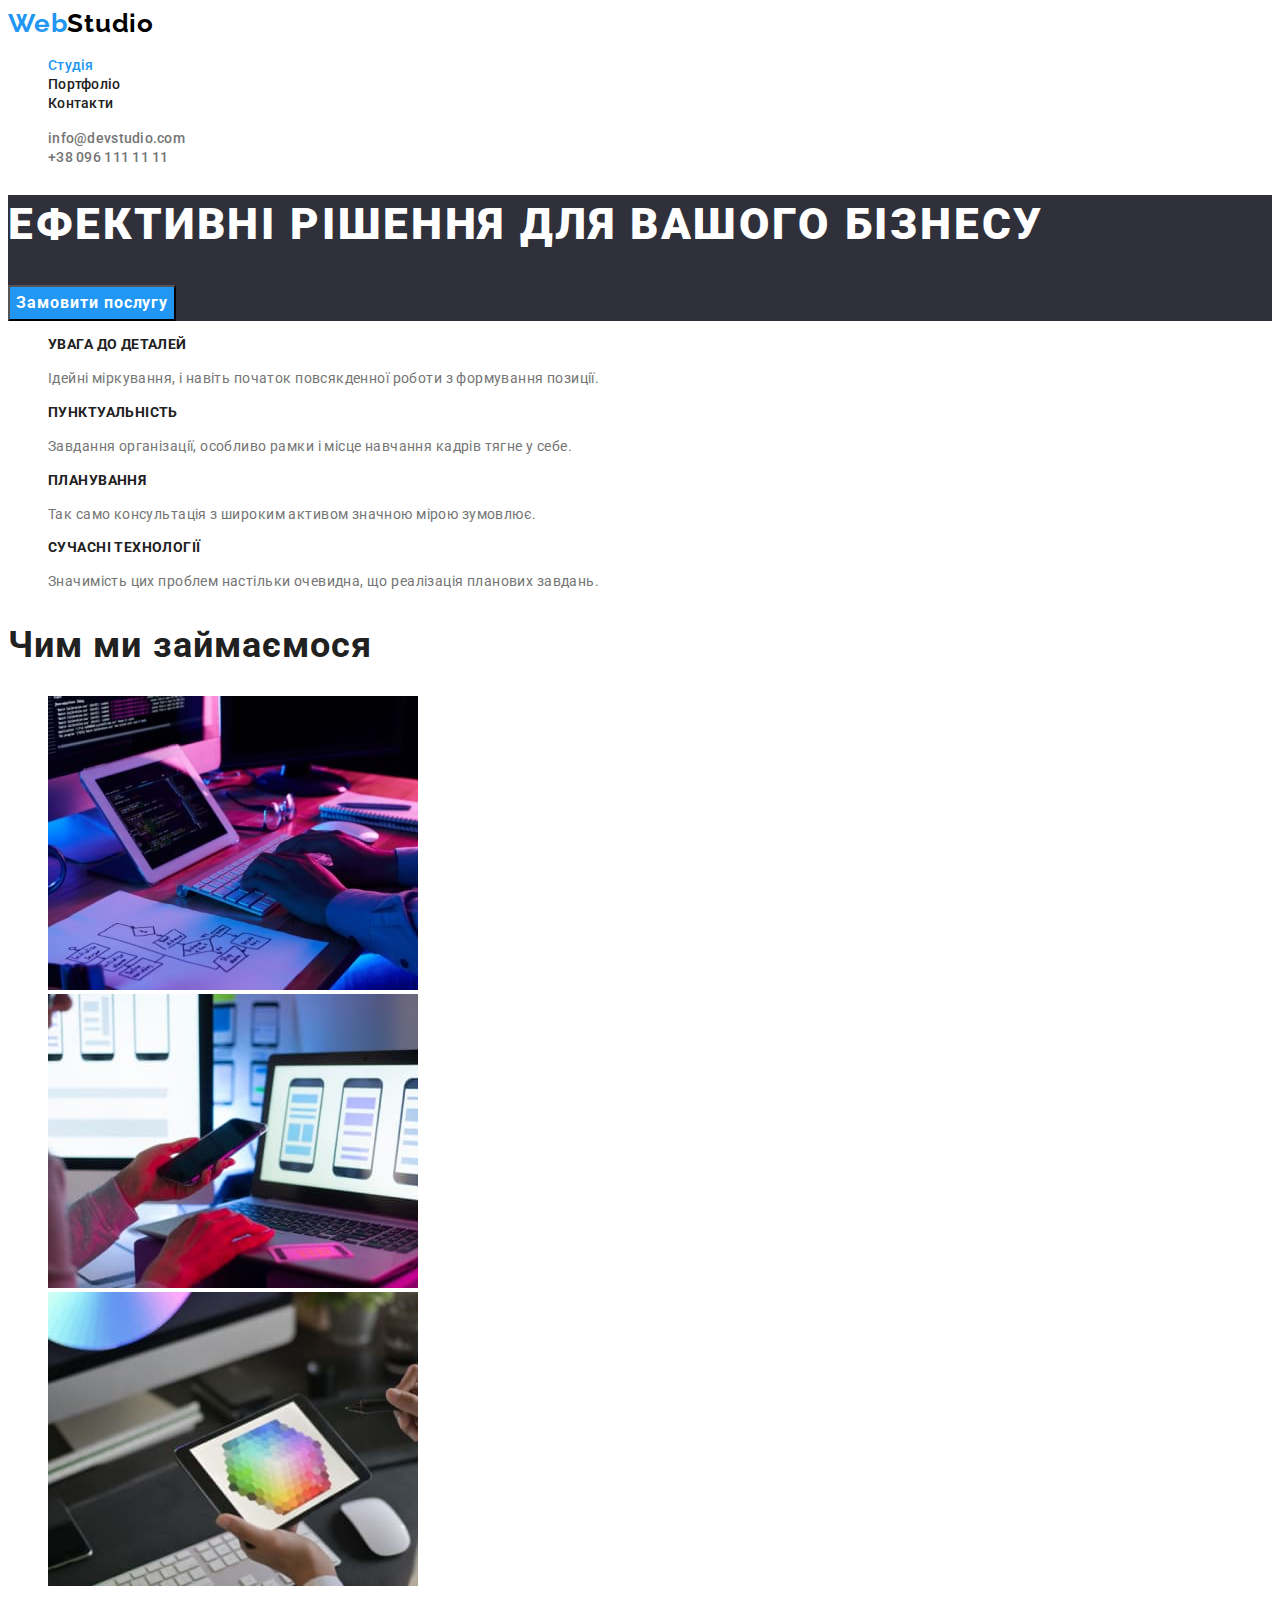
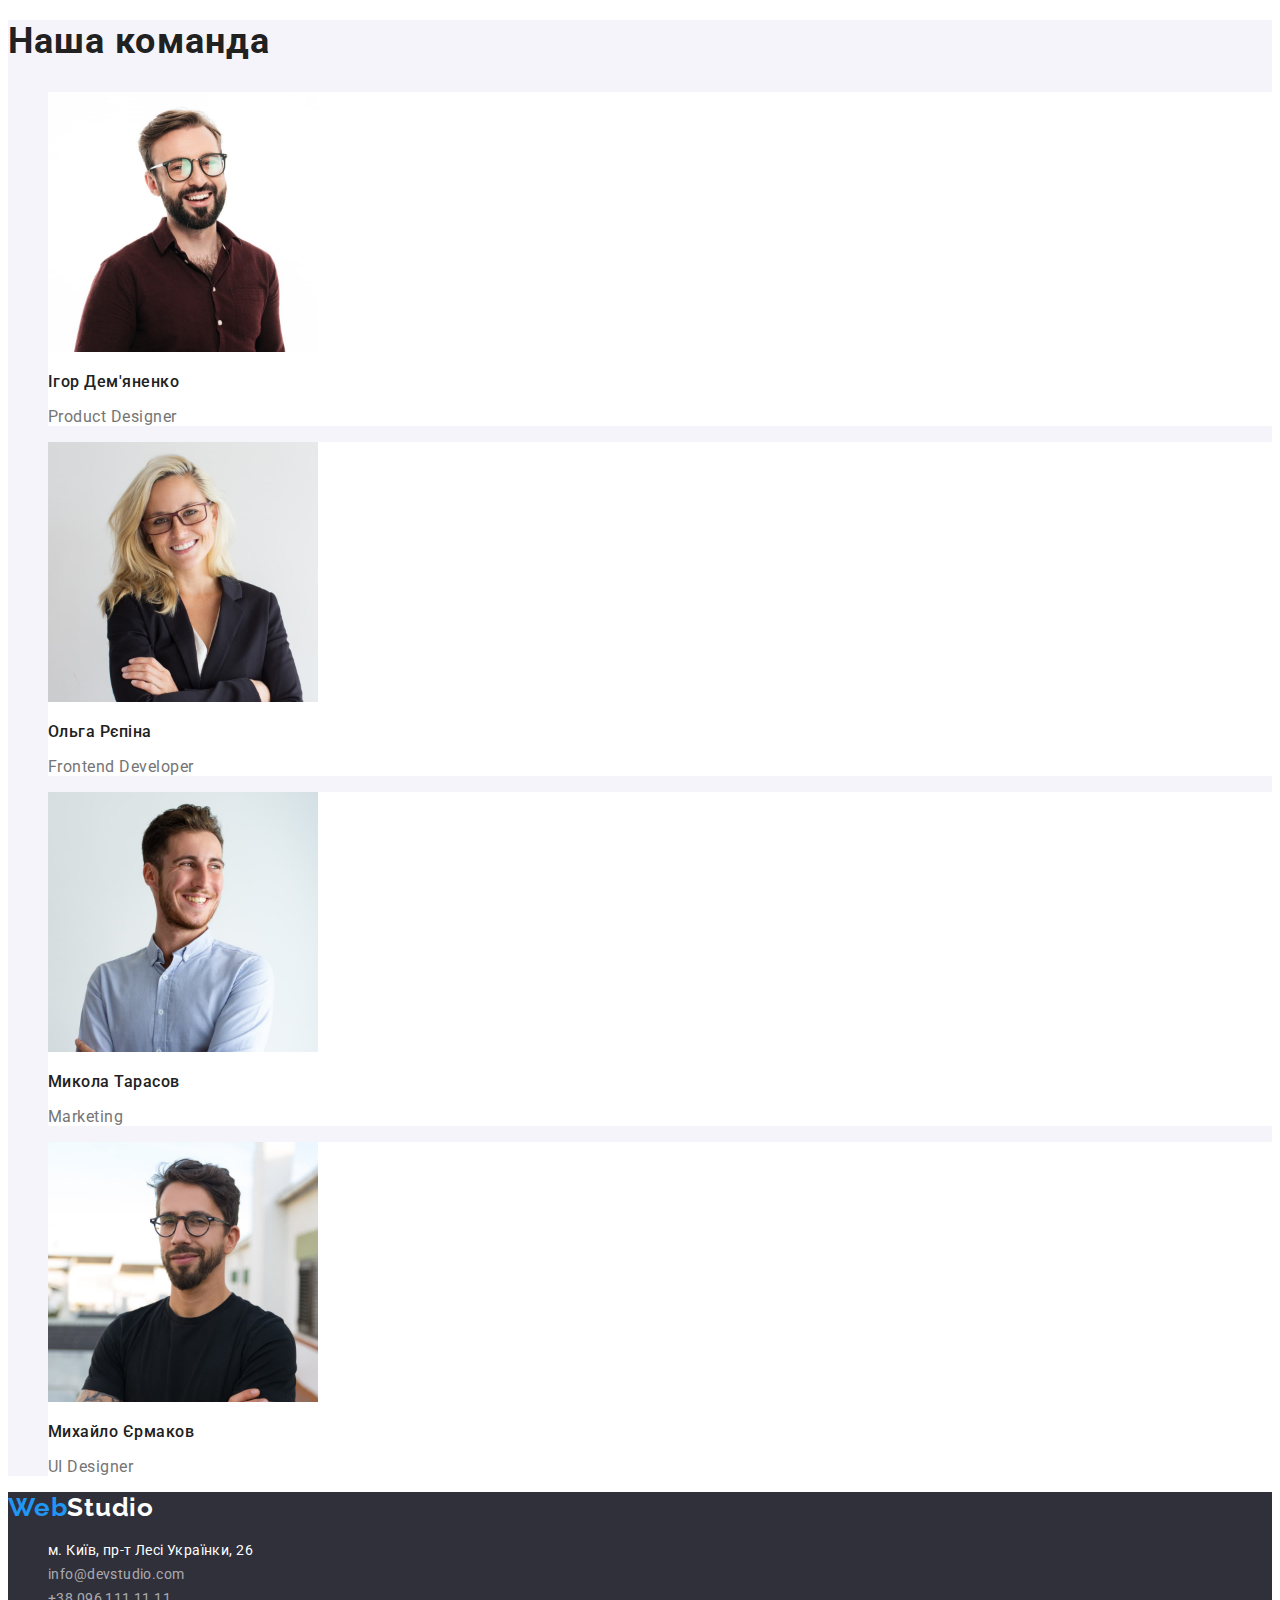
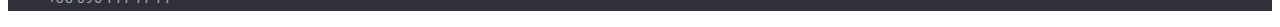
==== index.html @ d61ed379 "homework" ====
<!DOCTYPE html>
<html lang="uk">
  <head>
    <meta charset="UTF-8" />
    <meta http-equiv="X-UA-Compatible" content="IE=edge" />
    <meta name="viewport" content="width=device-width, initial-scale=1.0" />
    <title>Студія</title>
    <link rel="preconnect" href="https://fonts.googleapis.com" />
    <link rel="preconnect" href="https://fonts.gstatic.com" crossorigin />
    <link
      href="https://fonts.googleapis.com/css2?family=Raleway:wght@700&family=Roboto:wght@400;500;700;900&display=swap"
      rel="stylesheet"
    />
    <link rel="stylesheet" href="./css/styles.css" />
  </head>
  <body>
    <header>
      <nav>
        <a href="./index.html" class="logo"
          ><span class="logo-web">Web</span>Studio</a
        >
        <ul>
          <li><a href="./index.html" class="link-nav current">Студія</a></li>
          <li><a href="./portfolio.html" class="link-nav">Портфоліо</a></li>
          <li><a href="#" class="link-nav">Контакти</a></li>
        </ul>
      </nav>
      <ul>
        <li>
          <a href="mailto:info@devstudio.com" class="link-auth"
            >info@devstudio.com</a
          >
        </li>
        <li>
          <a href="tel:+380961111111" class="link-auth">+38 096 111 11 11</a>
        </li>
      </ul>
    </header>
    <main>
      <section class="hero-section">
        <h1 class="hero-title">Ефективні рішення для вашого бізнесу</h1>
        <button type="button">Замовити послугу</button>
      </section>
      <section class="benefits-section">
        <h2 class="benefits-title">Наші переваги</h2>
        <ul>
          <li>
            <h3 class="benefits">увага до деталей</h3>
            <p class="benefits-text">
              Ідейні міркування, і навіть початок повсякденної роботи з
              формування позиції.
            </p>
          </li>
          <li>
            <h3 class="benefits">пунктуальність</h3>
            <p class="benefits-text">
              Завдання організації, особливо рамки і місце навчання кадрів тягне
              у себе.
            </p>
          </li>
          <li>
            <h3 class="benefits">планування</h3>
            <p class="benefits-text">
              Так само консультація з широким активом значною мірою зумовлює.
            </p>
          </li>
          <li>
            <h3 class="benefits">сучасні технології</h3>
            <p class="benefits-text">
              Значимість цих проблем настільки очевидна, що реалізація планових
              завдань.
            </p>
          </li>
        </ul>
      </section>
      <section class="service-section">
        <h2 class="servise-title">Чим ми займаємося</h2>
        <ul>
          <li>
            <img
              src="./images/box1.jpg"
              alt="послуга 1"
              width="370"
              height="294"
            />
          </li>
          <li>
            <img
              src="./images/box2.jpg"
              alt="послуга 2"
              width="370"
              height="294"
            />
          </li>
          <li>
            <img
              src="./images/box3.jpg"
              alt="послуга 3"
              width="370"
              height="294"
            />
          </li>
        </ul>
      </section>
      <section class="team-section">
        <h2 class="team-title">Наша команда</h2>
        <ul>
          <li class="team-background">
            <img
              src="./images/ihor.jpg"
              alt="Ігор Дем'яненко"
              width="270"
              height="260"
            />
            <h3 class="team">Ігор Дем'яненко</h3>
            <p class="team-profession">Product Designer</p>
          </li>
          <li class="team-background">
            <img
              src="./images/olga.jpg"
              alt="Ольга Рєпіна"
              width="270"
              height="260"
            />
            <h3 class="team">Ольга Рєпіна</h3>
            <p class="team-profession">Frontend Developer</p>
          </li>
          <li class="team-background">
            <img
              src="./images/mykola.jpg"
              alt="Микола Тарасов"
              width="270"
              height="260"
            />
            <h3 class="team">Микола Тарасов</h3>
            <p class="team-profession">Marketing</p>
          </li>
          <li class="team-background">
            <img
              src="./images/myhailo.jpg"
              alt="Михайло Єрмаков"
              width="270"
              height="260"
            />
            <h3 class="team">Михайло Єрмаков</h3>
            <p class="team-profession">UI Designer</p>
          </li>
        </ul>
      </section>
    </main>
    <footer>
      <a href="./index.html" class="logo"
        ><span class="logo-web">Web</span
        ><span class="logo-studio">Studio</span></a
      >
      <address>
        <ul>
          <li>
            <a
              href="https://goo.gl/maps/CPtrU1FHBa2aNyZL9"
              target="_blank"
              rel="noopener noreferrer nofollow"
              class="map"
              >м. Київ, пр-т Лесі Українки, 26</a
            >
          </li>
          <li>
            <a href="mailto:info@devstudio.com" class="communication"
              >info@devstudio.com</a
            >
          </li>
          <li>
            <a href="tel:+380961111111" class="communication"
              >+38 096 111 11 11</a
            >
          </li>
        </ul>
      </address>
    </footer>
  </body>
</html>
---- css/styles.css ----
:root {
  --color-link: #2196f3;
  --color-title: #212121;
  --color-text: #757575;
}

body {
  font-family: "roboto", sans-serif;
  background-color: #ffffff;
}
ul {
  list-style: none;
}
.logo {
  text-decoration: none;
  font-family: "raleway", sans-serif;
  font-weight: 700;
  font-size: 26px;
  line-height: 1.19;
  letter-spacing: 0.03em;
  color: #000000;
}
.logo-web {
  color: var(--color-link);
}
.link-nav {
  text-decoration: none;
  font-weight: 500;
  font-size: 14px;
  line-height: 1.14;
  letter-spacing: 0.02em;
  color: var(--color-title);
}
.link-nav:hover {
  color: var(--color-link);
}
.link-nav:focus {
  color: var(--color-link);
}
.link-nav.current {
  color: var(--color-link);
}
.link-auth {
  text-decoration: none;
  font-weight: 500;
  font-size: 14px;
  line-height: 1.14;
  letter-spacing: 0.02em;
  color: #757575;
}
.link-auth:hover {
  color: var(--color-link);
}
.link-auth:focus {
  color: var(--color-link);
}
.hero-section {
  background-color: #2f303a;
}
.hero-title {
  color: #ffffff;
  font-weight: 900;
  font-size: 44px;
  line-height: 1.36;
  letter-spacing: 0.06em;
  text-transform: uppercase;
}
.hero-section button {
  font-family: inherit;
  color: #ffffff;
  font-weight: 700;
  font-size: 16px;
  line-height: 1.88;
  display: flex;
  align-items: center;
  text-align: center;
  letter-spacing: 0.06em;
  background-color: var(--color-link);
  cursor: pointer;
}
.hero-section button:hover {
  background-color: #188ce8;
}
.hero-section button:active {
  background-color: #188ce8;
}

.benefits-title {
  position: absolute;
  white-space: nowrap;
  width: 1px;
  height: 1px;
  overflow: hidden;
  border: 0;
  padding: 0;
  clip: rect(0 0 0 0);
  clip-path: inset(50%);
  margin: -1px;
}
.benefits {
  font-weight: 700;
  font-size: 14px;
  line-height: 1.14;
  letter-spacing: 0.03em;
  text-transform: uppercase;
  color: var(--color-title);
}
.benefits-text {
  font-size: 14px;
  line-height: 1.71;
  letter-spacing: 0.03em;
  color: var(--color-text);
}
.servise-title {
  font-weight: 700;
  font-size: 36px;
  line-height: 1.17;
  letter-spacing: 0.03em;
  color: var(--color-title);
}
.team-section {
  background-color: #f5f4fa;
}
.team-title {
  font-weight: 700;
  font-size: 36px;
  line-height: 1.17;
  letter-spacing: 0.03em;
  color: var(--color-title);
}
.team {
  font-weight: 500;
  font-size: 16px;
  line-height: 1.19;
  letter-spacing: 0.03em;
  color: var(--color-title);
}
.team-profession {
  font-size: 16px;
  line-height: 1.19;
  letter-spacing: 0.03em;
  color: var(--color-text);
}
.team-background {
  background-color: #ffffff;
}
footer {
  background-color: #2f303a;
}
.logo-studio {
  color: #ffffff;
}
.map {
  text-decoration: none;
  font-style: normal;
  font-size: 14px;
  line-height: 1.71;
  letter-spacing: 0.03em;
  color: #ffffff;
}
.map:hover {
  color: var(--color-link);
}
.map:focus {
  color: var(--color-link);
}
.communication {
  text-decoration: none;
  font-style: normal;
  font-size: 14px;
  line-height: 1.71;
  letter-spacing: 0.03em;
  color: rgba(255, 255, 255, 0.6);
}
.communication:hover {
  color: var(--color-link);
}
.communication:focus {
  color: var(--color-link);
}
.sort-button {
  font-family: inherit;
  font-weight: 500;
  font-size: 16px;
  line-height: 1.63;
  letter-spacing: 0.03em;
  color: #212121;
  background-color: #f5f4fa;
  cursor: pointer;
  border-radius: 4px;
  border: 0;
}
.sort-button:hover {
  color: #ffffff;
  background-color: var(--color-link);
}
.sort-button:focus {
  color: #ffffff;
  background-color: var(--color-link);
}
.portfolio-background {
  background-color: #ffffff;
}
.portfolio-title {
  font-weight: 700;
  font-size: 18px;
  line-height: 2;
  letter-spacing: 0.06em;
  color: var(--color-title);
}
.portfolio-type {
  font-size: 16px;
  line-height: 1.88;
  letter-spacing: 0.03em;
  color: var(--color-text);
}
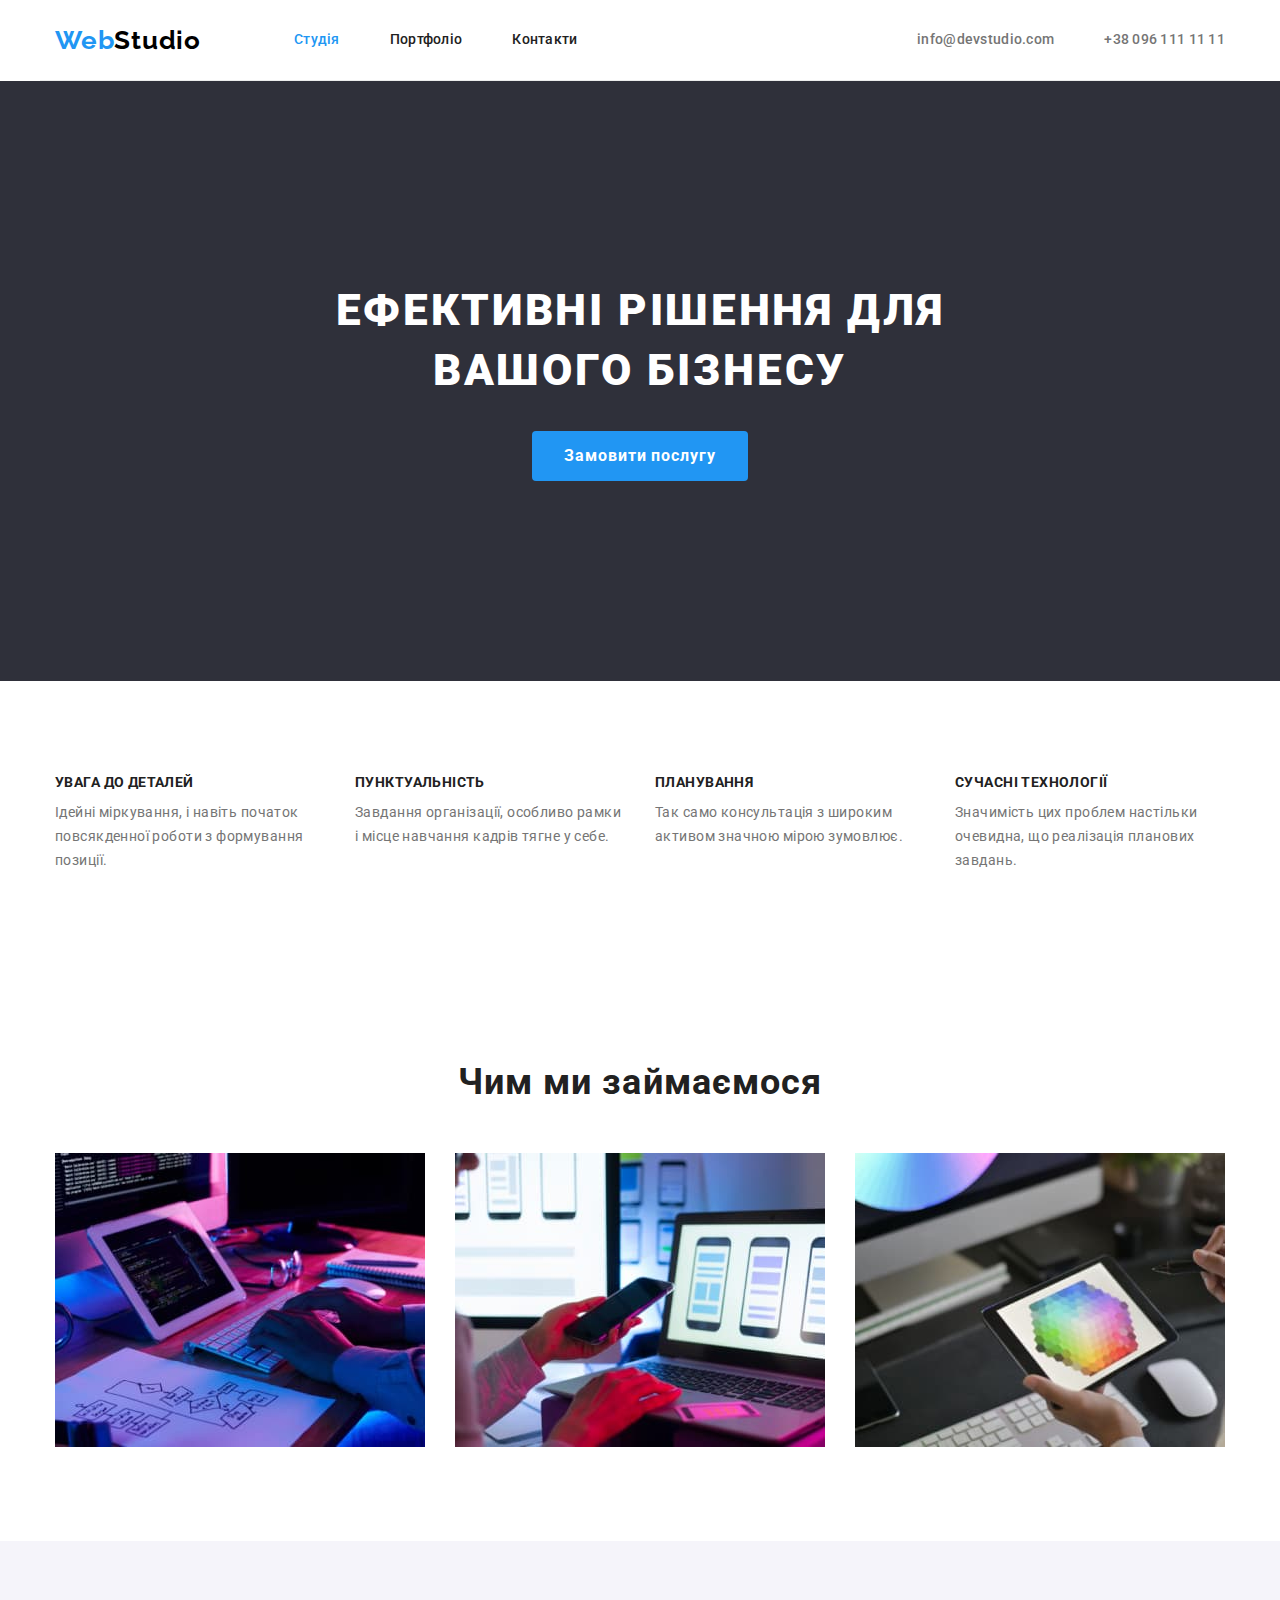
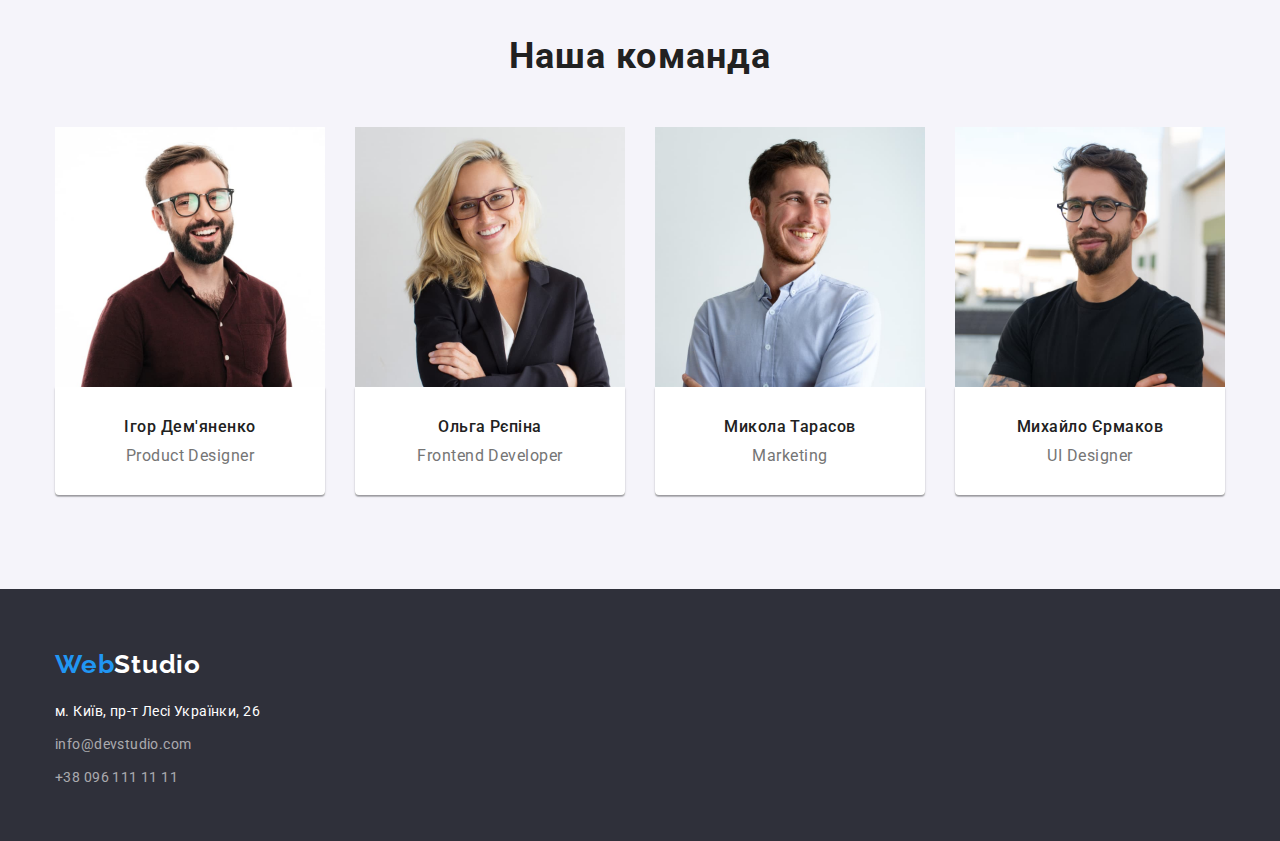
==== commit bde4a716: "homework-new" ====
--- a/index.html
+++ b/index.html
@@ -11,171 +11,202 @@
       href="https://fonts.googleapis.com/css2?family=Raleway:wght@700&family=Roboto:wght@400;500;700;900&display=swap"
       rel="stylesheet"
     />
+    <link
+      rel="stylesheet"
+      href="https://cdnjs.cloudflare.com/ajax/libs/modern-normalize/1.1.0/modern-normalize.css"
+      integrity="sha512-Y0MM+V6ymRKN2zStTqzQ227DWhhp4Mzdo6gnlRnuaNCbc+YN/ZH0sBCLTM4M0oSy9c9VKiCvd4Jk44aCLrNS5Q=="
+      crossorigin="anonymous"
+      referrerpolicy="no-referrer"
+    />
     <link rel="stylesheet" href="./css/styles.css" />
   </head>
   <body>
-    <header>
-      <nav>
-        <a href="./index.html" class="logo"
-          ><span class="logo-web">Web</span>Studio</a
-        >
-        <ul>
-          <li><a href="./index.html" class="link-nav current">Студія</a></li>
-          <li><a href="./portfolio.html" class="link-nav">Портфоліо</a></li>
-          <li><a href="#" class="link-nav">Контакти</a></li>
-        </ul>
-      </nav>
-      <ul>
-        <li>
-          <a href="mailto:info@devstudio.com" class="link-auth"
-            >info@devstudio.com</a
+    <header class="header">
+      <div class="container header-container">
+        <nav class="site-nav">
+          <a href="./index.html" class="logo header-logo"
+            ><span class="logo-web">Web</span>Studio</a
           >
-        </li>
-        <li>
-          <a href="tel:+380961111111" class="link-auth">+38 096 111 11 11</a>
-        </li>
-      </ul>
-    </header>
-    <main>
-      <section class="hero-section">
-        <h1 class="hero-title">Ефективні рішення для вашого бізнесу</h1>
-        <button type="button">Замовити послугу</button>
-      </section>
-      <section class="benefits-section">
-        <h2 class="benefits-title">Наші переваги</h2>
-        <ul>
+          <ul class="header-list">
+            <li><a href="./index.html" class="link-nav current">Студія</a></li>
+            <li><a href="./portfolio.html" class="link-nav">Портфоліо</a></li>
+            <li><a href="#" class="link-nav">Контакти</a></li>
+          </ul>
+        </nav>
+        <ul class="header-contacts">
           <li>
-            <h3 class="benefits">увага до деталей</h3>
-            <p class="benefits-text">
-              Ідейні міркування, і навіть початок повсякденної роботи з
-              формування позиції.
-            </p>
-          </li>
-          <li>
-            <h3 class="benefits">пунктуальність</h3>
-            <p class="benefits-text">
-              Завдання організації, особливо рамки і місце навчання кадрів тягне
-              у себе.
-            </p>
-          </li>
-          <li>
-            <h3 class="benefits">планування</h3>
-            <p class="benefits-text">
-              Так само консультація з широким активом значною мірою зумовлює.
-            </p>
-          </li>
-          <li>
-            <h3 class="benefits">сучасні технології</h3>
-            <p class="benefits-text">
-              Значимість цих проблем настільки очевидна, що реалізація планових
-              завдань.
-            </p>
-          </li>
-        </ul>
-      </section>
-      <section class="service-section">
-        <h2 class="servise-title">Чим ми займаємося</h2>
-        <ul>
-          <li>
-            <img
-              src="./images/box1.jpg"
-              alt="послуга 1"
-              width="370"
-              height="294"
-            />
-          </li>
-          <li>
-            <img
-              src="./images/box2.jpg"
-              alt="послуга 2"
-              width="370"
-              height="294"
-            />
-          </li>
-          <li>
-            <img
-              src="./images/box3.jpg"
-              alt="послуга 3"
-              width="370"
-              height="294"
-            />
-          </li>
-        </ul>
-      </section>
-      <section class="team-section">
-        <h2 class="team-title">Наша команда</h2>
-        <ul>
-          <li class="team-background">
-            <img
-              src="./images/ihor.jpg"
-              alt="Ігор Дем'яненко"
-              width="270"
-              height="260"
-            />
-            <h3 class="team">Ігор Дем'яненко</h3>
-            <p class="team-profession">Product Designer</p>
-          </li>
-          <li class="team-background">
-            <img
-              src="./images/olga.jpg"
-              alt="Ольга Рєпіна"
-              width="270"
-              height="260"
-            />
-            <h3 class="team">Ольга Рєпіна</h3>
-            <p class="team-profession">Frontend Developer</p>
-          </li>
-          <li class="team-background">
-            <img
-              src="./images/mykola.jpg"
-              alt="Микола Тарасов"
-              width="270"
-              height="260"
-            />
-            <h3 class="team">Микола Тарасов</h3>
-            <p class="team-profession">Marketing</p>
-          </li>
-          <li class="team-background">
-            <img
-              src="./images/myhailo.jpg"
-              alt="Михайло Єрмаков"
-              width="270"
-              height="260"
-            />
-            <h3 class="team">Михайло Єрмаков</h3>
-            <p class="team-profession">UI Designer</p>
-          </li>
-        </ul>
-      </section>
-    </main>
-    <footer>
-      <a href="./index.html" class="logo"
-        ><span class="logo-web">Web</span
-        ><span class="logo-studio">Studio</span></a
-      >
-      <address>
-        <ul>
-          <li>
-            <a
-              href="https://goo.gl/maps/CPtrU1FHBa2aNyZL9"
-              target="_blank"
-              rel="noopener noreferrer nofollow"
-              class="map"
-              >м. Київ, пр-т Лесі Українки, 26</a
-            >
-          </li>
-          <li>
-            <a href="mailto:info@devstudio.com" class="communication"
+            <a href="mailto:info@devstudio.com" class="link-auth"
               >info@devstudio.com</a
             >
           </li>
           <li>
-            <a href="tel:+380961111111" class="communication"
-              >+38 096 111 11 11</a
-            >
+            <a href="tel:+380961111111" class="link-auth">+38 096 111 11 11</a>
           </li>
         </ul>
-      </address>
+      </div>
+    </header>
+    <main>
+      <section class="hero-section">
+        <div class="container">
+          <h1 class="hero-title">Ефективні рішення для вашого бізнесу</h1>
+          <button type="button">Замовити послугу</button>
+        </div>
+      </section>
+      <section class="benefits-section section">
+        <div class="container">
+          <h2 class="benefits-title">Наші переваги</h2>
+          <ul class="benefits-list">
+            <li>
+              <h3 class="benefits">увага до деталей</h3>
+              <p class="benefits-text">
+                Ідейні міркування, і навіть початок повсякденної роботи з
+                формування позиції.
+              </p>
+            </li>
+            <li>
+              <h3 class="benefits">пунктуальність</h3>
+              <p class="benefits-text">
+                Завдання організації, особливо рамки і місце навчання кадрів
+                тягне у себе.
+              </p>
+            </li>
+            <li>
+              <h3 class="benefits">планування</h3>
+              <p class="benefits-text">
+                Так само консультація з широким активом значною мірою зумовлює.
+              </p>
+            </li>
+            <li>
+              <h3 class="benefits">сучасні технології</h3>
+              <p class="benefits-text">
+                Значимість цих проблем настільки очевидна, що реалізація
+                планових завдань.
+              </p>
+            </li>
+          </ul>
+        </div>
+      </section>
+      <section class="service-section section">
+        <div class="container">
+          <h2 class="servise-title">Чим ми займаємося</h2>
+          <ul class="service-list">
+            <li>
+              <img
+                src="./images/box1.jpg"
+                alt="послуга 1"
+                width="370"
+                height="294"
+              />
+            </li>
+            <li>
+              <img
+                src="./images/box2.jpg"
+                alt="послуга 2"
+                width="370"
+                height="294"
+              />
+            </li>
+            <li>
+              <img
+                src="./images/box3.jpg"
+                alt="послуга 3"
+                width="370"
+                height="294"
+              />
+            </li>
+          </ul>
+        </div>
+      </section>
+      <section class="team-section section">
+        <div class="container">
+          <h2 class="team-title">Наша команда</h2>
+          <ul class="card-set">
+            <li class="team-background card-set-item">
+              <img
+                src="./images/ihor.jpg"
+                alt="Ігор Дем'яненко"
+                width="270"
+                height="260"
+                class="team-photo"
+              />
+              <div class="team-wrapper">
+                <h3 class="team">Ігор Дем'яненко</h3>
+                <p class="team-profession">Product Designer</p>
+              </div>
+            </li>
+            <li class="team-background card-set-item">
+              <img
+                src="./images/olga.jpg"
+                alt="Ольга Рєпіна"
+                width="270"
+                height="260"
+                class="team-photo"
+              />
+              <div class="team-wrapper">
+                <h3 class="team">Ольга Рєпіна</h3>
+                <p class="team-profession">Frontend Developer</p>
+              </div>
+            </li>
+            <li class="team-background card-set-item">
+              <img
+                src="./images/mykola.jpg"
+                alt="Микола Тарасов"
+                width="270"
+                height="260"
+                class="team-photo"
+              />
+              <div class="team-wrapper">
+                <h3 class="team">Микола Тарасов</h3>
+                <p class="team-profession">Marketing</p>
+              </div>
+            </li>
+            <li class="team-background card-set-item">
+              <img
+                src="./images/myhailo.jpg"
+                alt="Михайло Єрмаков"
+                width="270"
+                height="260"
+                class="team-photo"
+              />
+              <div class="team-wrapper">
+                <h3 class="team">Михайло Єрмаков</h3>
+                <p class="team-profession">UI Designer</p>
+              </div>
+            </li>
+          </ul>
+        </div>
+      </section>
+    </main>
+    <footer>
+      <div class="container">
+        <a href="./index.html" class="logo footer-logo"
+          ><span class="logo-web">Web</span
+          ><span class="logo-studio">Studio</span></a
+        >
+        <address>
+          <ul>
+            <li class="footer-item">
+              <a
+                href="https://goo.gl/maps/CPtrU1FHBa2aNyZL9"
+                target="_blank"
+                rel="noopener noreferrer nofollow"
+                class="map"
+                >м. Київ, пр-т Лесі Українки, 26</a
+              >
+            </li>
+            <li class="footer-item">
+              <a href="mailto:info@devstudio.com" class="communication"
+                >info@devstudio.com</a
+              >
+            </li>
+            <li class="footer-item">
+              <a href="tel:+380961111111" class="communication"
+                >+38 096 111 11 11</a
+              >
+            </li>
+          </ul>
+        </address>
+      </div>
     </footer>
   </body>
 </html>
--- a/css/styles.css
+++ b/css/styles.css
@@ -2,14 +2,60 @@
   --color-link: #2196f3;
   --color-title: #212121;
   --color-text: #757575;
+  --indent: 30px;
+  --items: 4;
+}
+h1,
+h2,
+h3,
+h4,
+h5,
+h6,
+p {
+  margin: 0;
+}
+ul {
+  margin: 0;
+  padding: 0;
+  list-style: none;
+}
+img {
+  display: block;
 }
 
 body {
   font-family: "roboto", sans-serif;
   background-color: #ffffff;
 }
-ul {
-  list-style: none;
+.container {
+  width: 1200px;
+  padding-right: 15px;
+  padding-left: 15px;
+  margin-right: auto;
+  margin-left: auto;
+}
+.card-set {
+  display: flex;
+  flex-wrap: wrap;
+  gap: var(--indent);
+}
+.card-set-item {
+  flex-basis: calc(
+    (100% - var(--indent) * (var(--items) - 1)) / (var(--items))
+  );
+}
+.header-container {
+  display: flex;
+  align-items: center;
+  border-bottom: 1px solid #ececec;
+}
+.site-nav {
+  margin-right: auto;
+  display: flex;
+  align-items: center;
+}
+.header-logo {
+  margin-right: 93px;
 }
 .logo {
   text-decoration: none;
@@ -23,13 +69,21 @@
 .logo-web {
   color: var(--color-link);
 }
+.header-list {
+  display: flex;
+  margin-left: auto;
+  gap: 50px;
+}
 .link-nav {
+  display: block;
   text-decoration: none;
   font-weight: 500;
   font-size: 14px;
   line-height: 1.14;
   letter-spacing: 0.02em;
   color: var(--color-title);
+  padding-top: 32px;
+  padding-bottom: 32px;
 }
 .link-nav:hover {
   color: var(--color-link);
@@ -40,13 +94,20 @@
 .link-nav.current {
   color: var(--color-link);
 }
+.header-contacts {
+  display: flex;
+  gap: 50px;
+}
 .link-auth {
+  display: block;
   text-decoration: none;
   font-weight: 500;
   font-size: 14px;
   line-height: 1.14;
   letter-spacing: 0.02em;
   color: #757575;
+  padding-top: 32px;
+  padding-bottom: 32px;
 }
 .link-auth:hover {
   color: var(--color-link);
@@ -56,6 +117,7 @@
 }
 .hero-section {
   background-color: #2f303a;
+  min-height: 600px;
 }
 .hero-title {
   color: #ffffff;
@@ -64,19 +126,30 @@
   line-height: 1.36;
   letter-spacing: 0.06em;
   text-transform: uppercase;
+  width: 696px;
+  text-align: center;
+  margin: auto;
+  padding-top: 200px;
+  margin-bottom: 30px;
 }
 .hero-section button {
+  display: inline-block;
+  padding: 10px 32px;
+  min-width: 152px;
   font-family: inherit;
   color: #ffffff;
   font-weight: 700;
   font-size: 16px;
-  line-height: 1.88;
+  line-height: 1.875;
   display: flex;
   align-items: center;
   text-align: center;
   letter-spacing: 0.06em;
   background-color: var(--color-link);
   cursor: pointer;
+  border: 0;
+  border-radius: 4px;
+  margin: auto;
 }
 .hero-section button:hover {
   background-color: #188ce8;
@@ -84,7 +157,14 @@
 .hero-section button:active {
   background-color: #188ce8;
 }
-
+.section {
+  padding-top: 94px;
+  padding-bottom: 94px;
+}
+.benefits-list {
+  display: flex;
+  gap: var(--indent);
+}
 .benefits-title {
   position: absolute;
   white-space: nowrap;
@@ -104,12 +184,14 @@
   letter-spacing: 0.03em;
   text-transform: uppercase;
   color: var(--color-title);
+  margin-bottom: 10px;
 }
 .benefits-text {
   font-size: 14px;
   line-height: 1.71;
   letter-spacing: 0.03em;
   color: var(--color-text);
+  width: 270px;
 }
 .servise-title {
   font-weight: 700;
@@ -117,6 +199,12 @@
   line-height: 1.17;
   letter-spacing: 0.03em;
   color: var(--color-title);
+  margin-bottom: 50px;
+  text-align: center;
+}
+.service-list {
+  display: flex;
+  gap: var(--indent);
 }
 .team-section {
   background-color: #f5f4fa;
@@ -127,6 +215,16 @@
   line-height: 1.17;
   letter-spacing: 0.03em;
   color: var(--color-title);
+  margin-bottom: 50px;
+  text-align: center;
+}
+
+.team-wrapper {
+  padding-top: 30px;
+  padding-bottom: 30px;
+  box-shadow: 0px 1px 3px rgba(0, 0, 0, 0.12), 0px 1px 1px rgba(0, 0, 0, 0.14),
+    0px 2px 1px rgba(0, 0, 0, 0.2);
+  border-radius: 0px 0px 4px 4px;
 }
 .team {
   font-weight: 500;
@@ -134,22 +232,35 @@
   line-height: 1.19;
   letter-spacing: 0.03em;
   color: var(--color-title);
+  margin-bottom: 10px;
+  text-align: center;
 }
 .team-profession {
   font-size: 16px;
   line-height: 1.19;
   letter-spacing: 0.03em;
   color: var(--color-text);
+  text-align: center;
 }
 .team-background {
   background-color: #ffffff;
 }
 footer {
   background-color: #2f303a;
+  min-height: 252px;
+}
+.footer-logo {
+  display: block;
+  padding-top: 60px;
+  margin-bottom: 20px;
 }
 .logo-studio {
   color: #ffffff;
 }
+.footer-item {
+  display: block;
+  margin-bottom: 9px;
+}
 .map {
   text-decoration: none;
   font-style: normal;
@@ -178,7 +289,15 @@
 .communication:focus {
   color: var(--color-link);
 }
+
+.portfolio-button {
+  display: flex;
+  gap: 8px;
+  padding-bottom: 50px;
+  justify-content: center;
+}
 .sort-button {
+  display: inline-block;
   font-family: inherit;
   font-weight: 500;
   font-size: 16px;
@@ -198,8 +317,17 @@
   color: #ffffff;
   background-color: var(--color-link);
 }
+.portfolio-list {
+  --items: 9;
+}
 .portfolio-background {
   background-color: #ffffff;
+}
+.portfolio-wrapper {
+  padding-top: 20px;
+  padding-bottom: 20px;
+  border: 1px solid #ececec;
+  border-top: none;
 }
 .portfolio-title {
   font-weight: 700;
@@ -207,10 +335,13 @@
   line-height: 2;
   letter-spacing: 0.06em;
   color: var(--color-title);
+  padding-left: 24px;
+  margin-bottom: 4px;
 }
 .portfolio-type {
   font-size: 16px;
   line-height: 1.88;
   letter-spacing: 0.03em;
   color: var(--color-text);
-}
+  padding-left: 24px;
+}
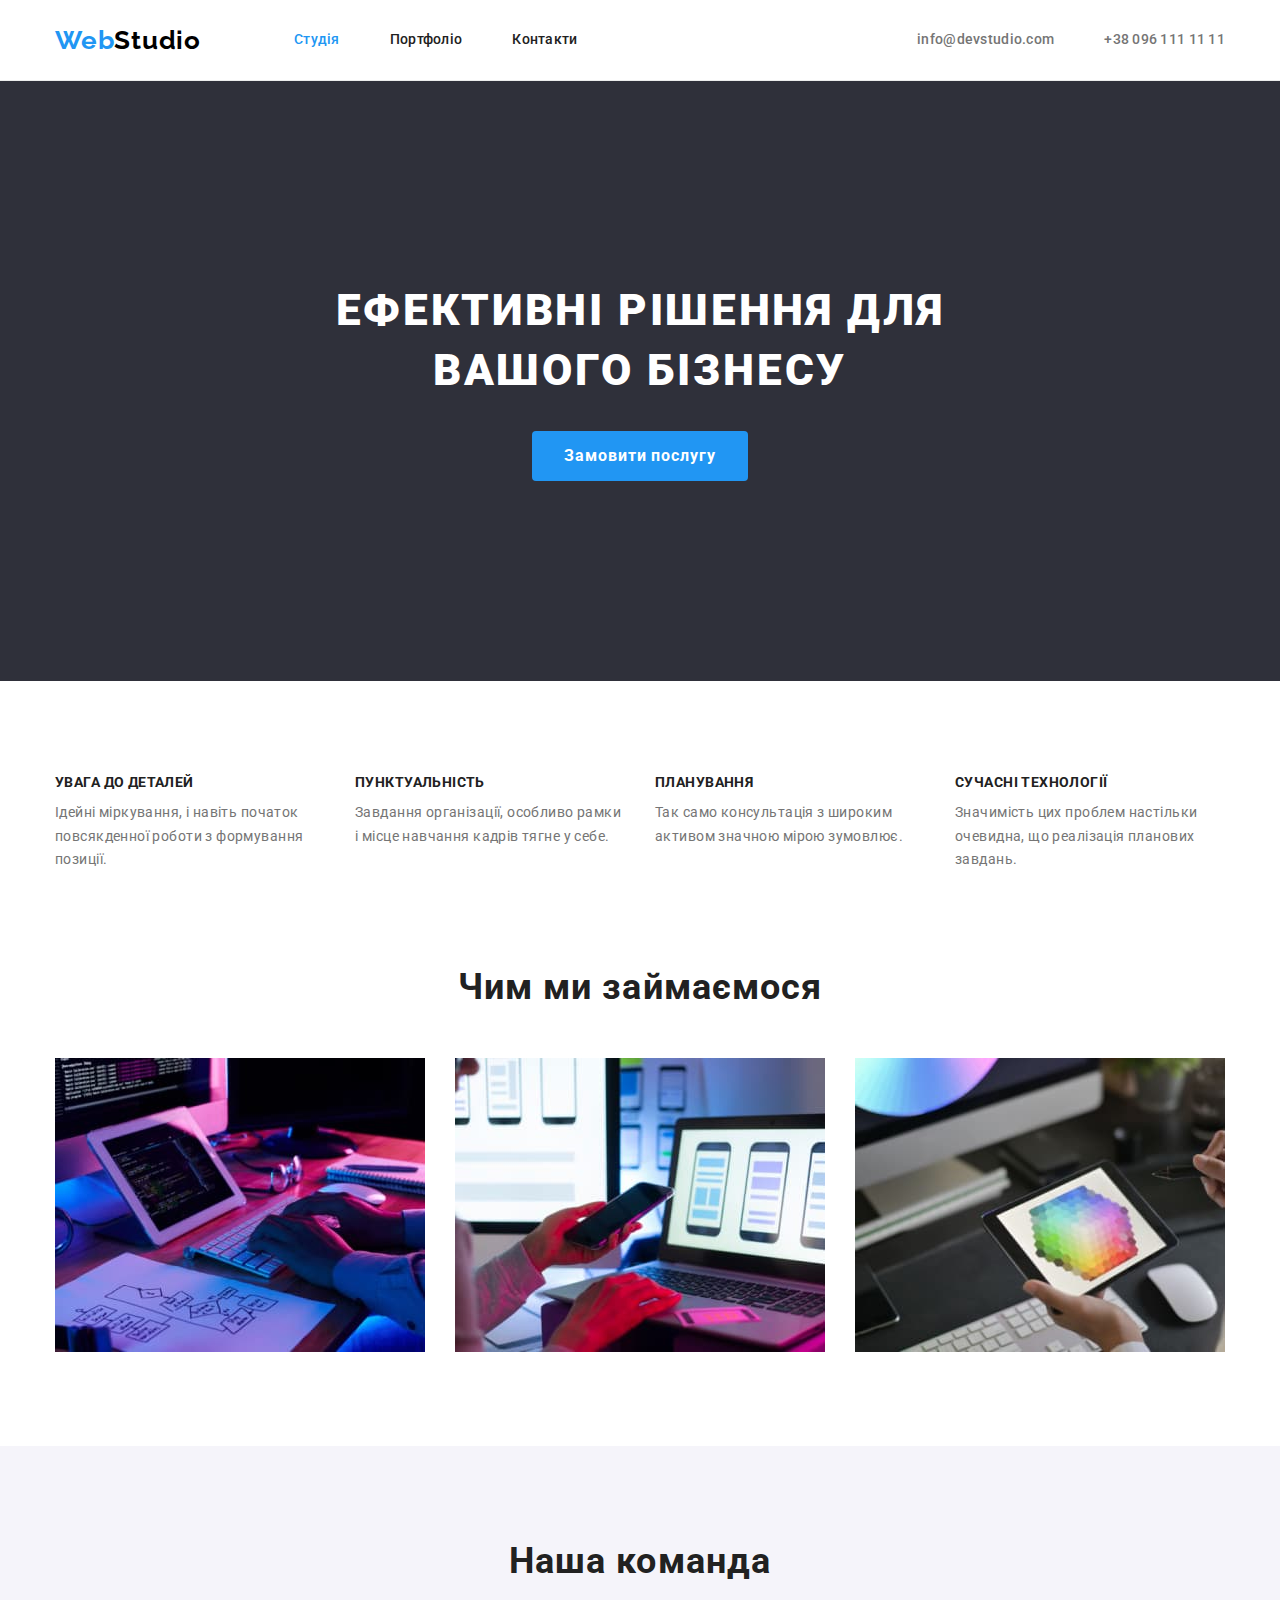
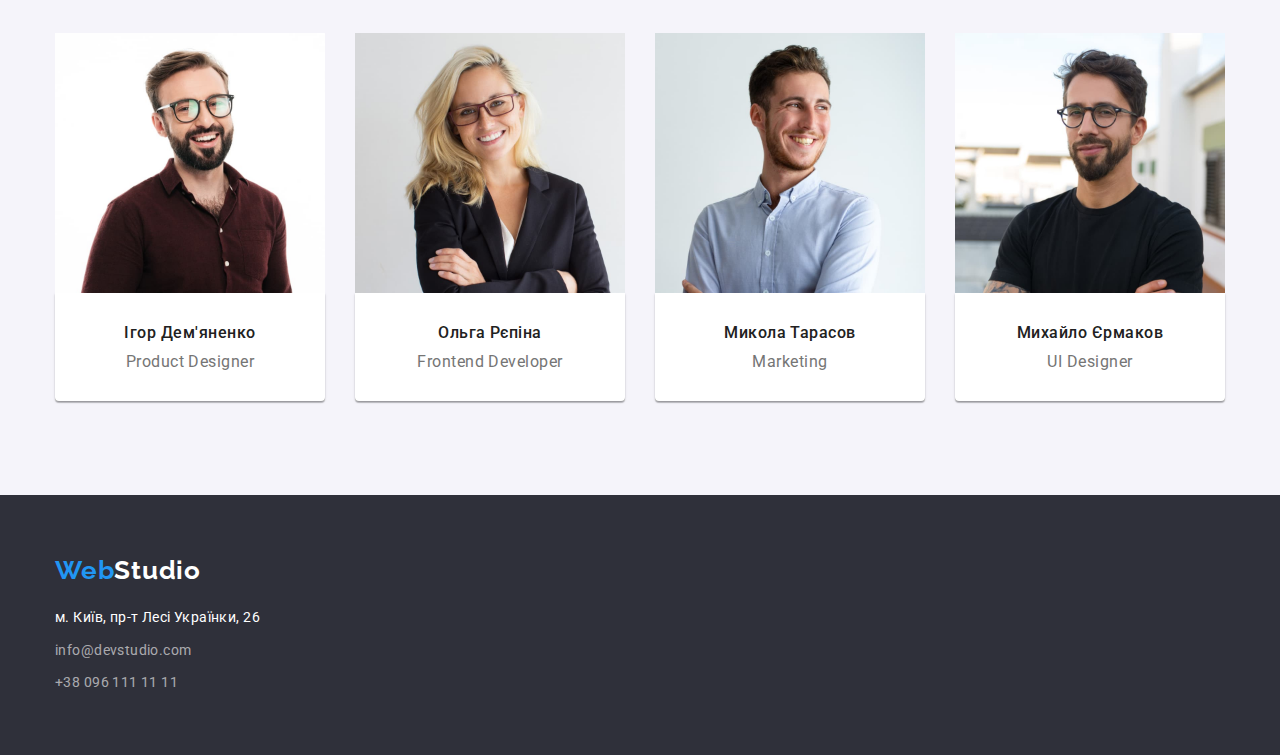
==== commit 7a621e28: "corrected homework" ====
--- a/index.html
+++ b/index.html
@@ -184,7 +184,7 @@
           ><span class="logo-studio">Studio</span></a
         >
         <address>
-          <ul>
+          <ul class="footer-list">
             <li class="footer-item">
               <a
                 href="https://goo.gl/maps/CPtrU1FHBa2aNyZL9"
--- a/css/styles.css
+++ b/css/styles.css
@@ -44,10 +44,12 @@
     (100% - var(--indent) * (var(--items) - 1)) / (var(--items))
   );
 }
+.header {
+  border-bottom: 1px solid #ececec;
+}
 .header-container {
   display: flex;
   align-items: center;
-  border-bottom: 1px solid #ececec;
 }
 .site-nav {
   margin-right: auto;
@@ -117,7 +119,8 @@
 }
 .hero-section {
   background-color: #2f303a;
-  min-height: 600px;
+  padding-top: 200px;
+  padding-bottom: 200px;
 }
 .hero-title {
   color: #ffffff;
@@ -129,7 +132,6 @@
   width: 696px;
   text-align: center;
   margin: auto;
-  padding-top: 200px;
   margin-bottom: 30px;
 }
 .hero-section button {
@@ -193,6 +195,9 @@
   color: var(--color-text);
   width: 270px;
 }
+.service-section {
+  padding-top: 0;
+}
 .servise-title {
   font-weight: 700;
   font-size: 36px;
@@ -247,18 +252,17 @@
 }
 footer {
   background-color: #2f303a;
-  min-height: 252px;
+  padding-top: 60px;
+  padding-bottom: 60px;
 }
 .footer-logo {
   display: block;
-  padding-top: 60px;
   margin-bottom: 20px;
 }
 .logo-studio {
   color: #ffffff;
 }
-.footer-item {
-  display: block;
+.footer-item:not(:last-child) {
   margin-bottom: 9px;
 }
 .map {
@@ -293,11 +297,12 @@
 .portfolio-button {
   display: flex;
   gap: 8px;
-  padding-bottom: 50px;
+  margin-bottom: 50px;
   justify-content: center;
 }
 .sort-button {
   display: inline-block;
+  padding: 6px 22px;
   font-family: inherit;
   font-weight: 500;
   font-size: 16px;
@@ -326,6 +331,8 @@
 .portfolio-wrapper {
   padding-top: 20px;
   padding-bottom: 20px;
+  padding-left: 24px;
+  padding-right: 24px;
   border: 1px solid #ececec;
   border-top: none;
 }
@@ -335,7 +342,7 @@
   line-height: 2;
   letter-spacing: 0.06em;
   color: var(--color-title);
-  padding-left: 24px;
+
   margin-bottom: 4px;
 }
 .portfolio-type {
